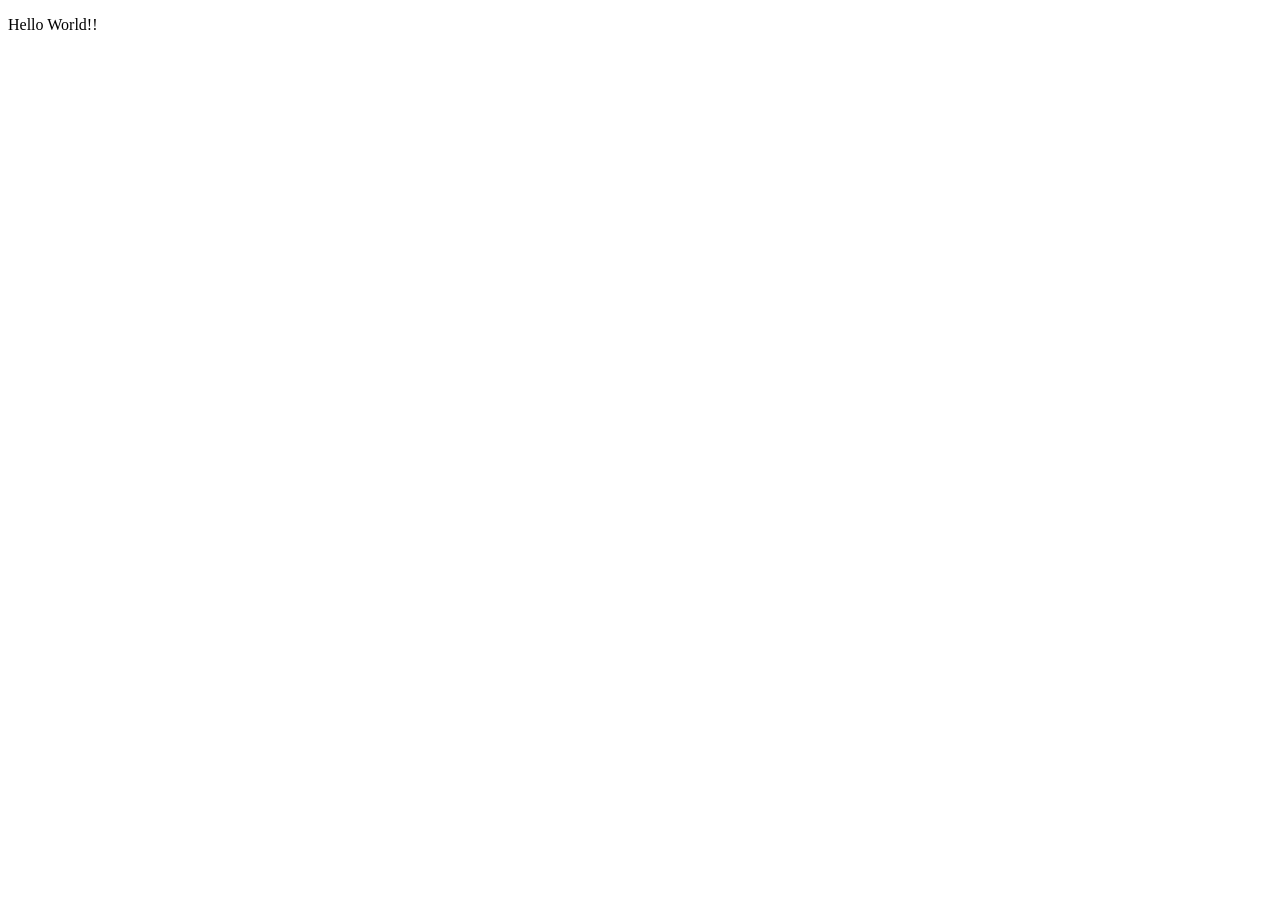
==== index.html @ f9b161a7 "Create index.html 테스트" ====
<!DOCTYPE html>
<html lang="ko">
<head>
    <meta charset="UTF-8">
    <meta name="viewport" content="width=device-width, initial-scale=1.0">
    <title>Hello World</title>
</head>
<body>
    <P>Hello World!!</P>
</body>
</html>
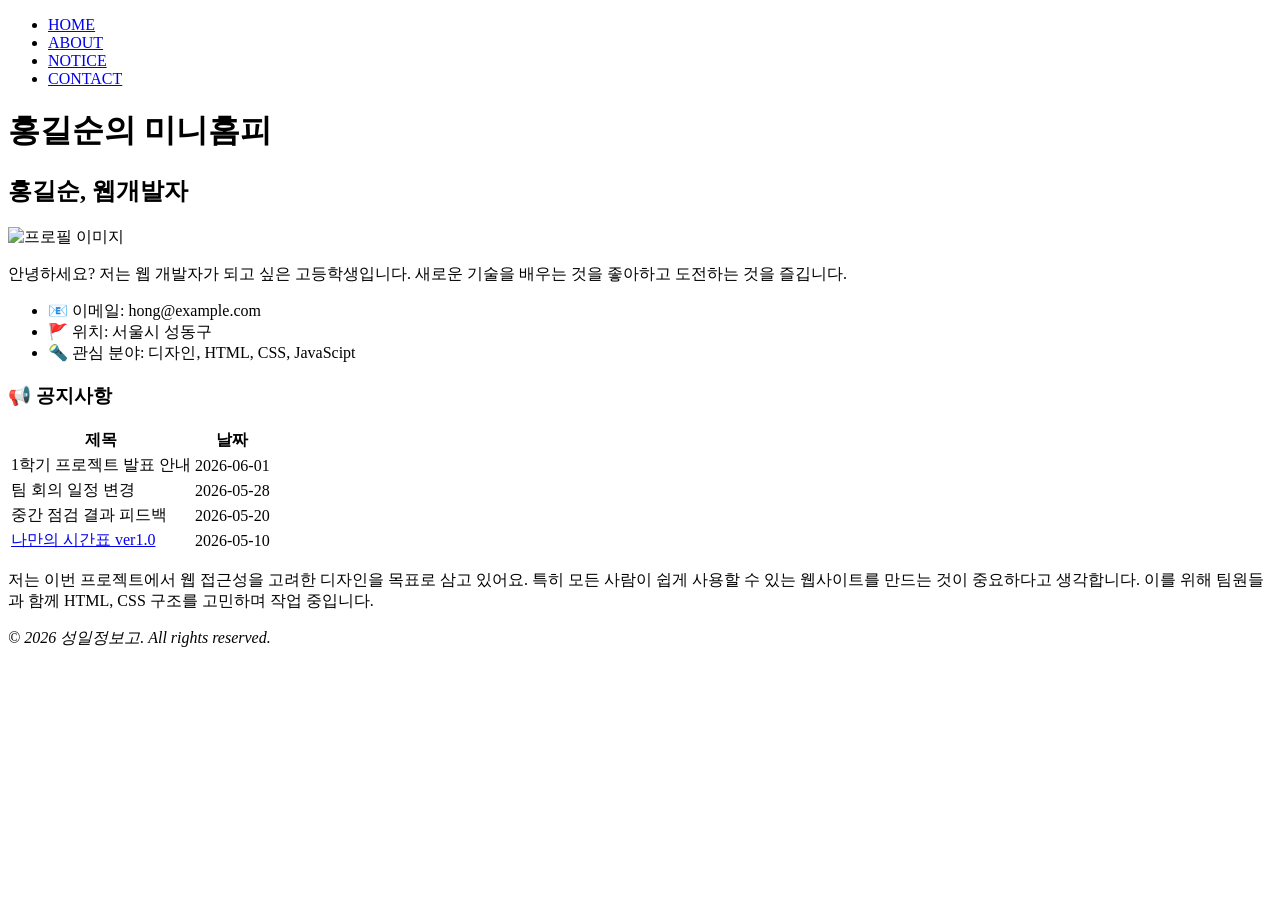
==== commit dc256a93: "Update index.html 나만의 미니홈피로 코드 대체" ====
--- a/index.html
+++ b/index.html
@@ -3,9 +3,79 @@
 <head>
     <meta charset="UTF-8">
     <meta name="viewport" content="width=device-width, initial-scale=1.0">
-    <title>Hello World</title>
+    <title>홍길순의 미니홈피</title>
+    <link rel="stylesheet" href="style.css">
 </head>
 <body>
-    <P>Hello World!!</P>
+    <!-- 고정 메뉴 -->
+     <header id="header">
+        <ul>
+            <li><a href="#">HOME</a></li>
+            <li><a href="#">ABOUT</a></li>
+            <li><a href="#">NOTICE</a></li>
+            <li><a href="#">CONTACT</a></li>
+        </ul>
+     </header>
+
+     <!-- 메인 영역 -->
+      <div id="container">
+        <!-- 프로필 -->
+         <div class="profile">
+            <h1>홍길순의 미니홈피</h1>
+            <h2>홍길순, 웹개발자</h2>
+            <img src="images/profile.png" alt="프로필 이미지">
+            <p>
+                안녕하세요? 저는 웹 개발자가 되고 싶은 고등학생입니다.
+                새로운 기술을 배우는 것을 좋아하고 도전하는 것을 즐깁니다.
+            </p>
+            <ul>
+                <li>📧 이메일: hong@example.com</li>
+                <li>🚩 위치: 서울시 성동구</li>
+                <li>🔦 관심 분야: 디자인, HTML, CSS, JavaScipt</li>
+            </ul>
+         </div>
+
+        <!-- 공지사항 + 본문 -->
+         <div class="notice">
+            <div class="table-box">
+                <h3>📢 공지사항</h3>
+                <table>
+                    <tr>
+                        <th>제목</th>
+                        <th>날짜</th>
+                    </tr>
+                    <tr>
+                        <td>1학기 프로젝트 발표 안내</td>
+                        <td>2026-06-01</td>
+                    </tr>
+                    <tr>
+                        <td>팀 회의 일정 변경</td>
+                        <td>2026-05-28</td>
+                    </tr>
+                    <tr>
+                        <td>중간 점검 결과 피드백</td>
+                        <td>2026-05-20</td>
+                    </tr>
+                    <tr>
+                        <td><a href="timetable.html">나만의 시간표 ver1.0</a></td>
+                        <td>2026-05-10</td>
+                    </tr>
+                </table>
+            </div>
+
+            <div class="content">
+                <p>
+                    저는 이번 프로젝트에서 웹 접근성을 고려한 디자인을 목표로
+                    삼고 있어요. 특히 <span>모든 사람이 쉽게 사용할 수 있는
+                    웹사이트</span>를 만드는 것이 중요하다고 생각합니다.
+                    이를 위해 팀원들과 함께 HTML, CSS 구조를 고민하며 작업 중입니다.
+                </p>
+            </div>
+         </div>
+      </div>
+
+      <footer id="footer">
+        <address>&copy; 2026 성일정보고. All rights reserved.</address>
+      </footer>
 </body>
 </html>
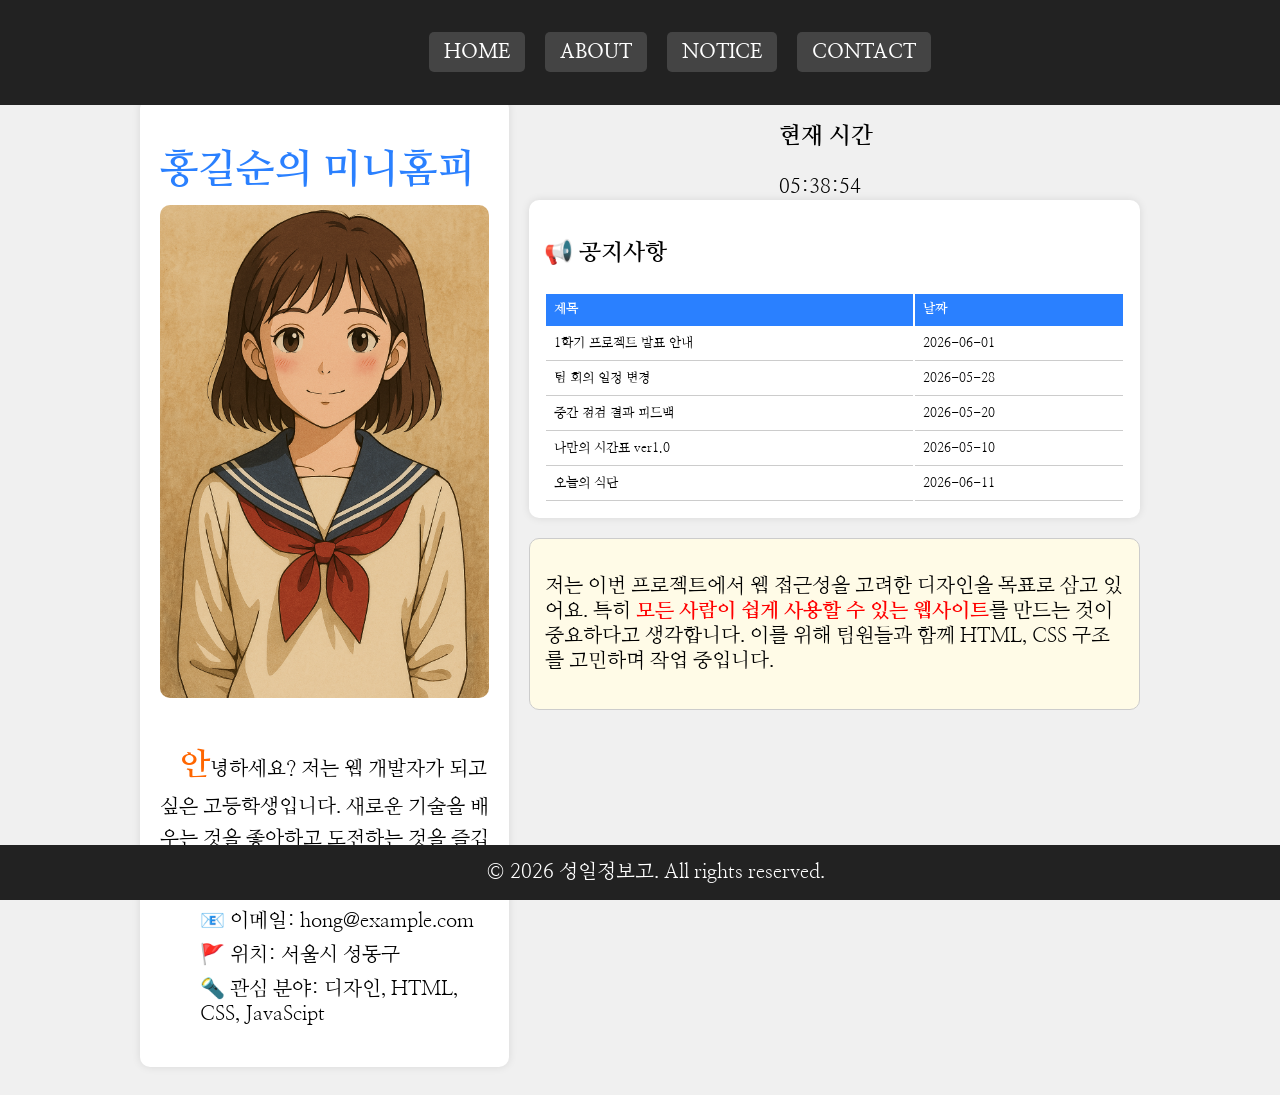
==== commit c743b06c: "Add files via upload" ====
--- a/index.html
+++ b/index.html
@@ -1,81 +1,110 @@
-<!DOCTYPE html>
-<html lang="ko">
-<head>
-    <meta charset="UTF-8">
-    <meta name="viewport" content="width=device-width, initial-scale=1.0">
-    <title>홍길순의 미니홈피</title>
-    <link rel="stylesheet" href="style.css">
-</head>
-<body>
-    <!-- 고정 메뉴 -->
-     <header id="header">
-        <ul>
-            <li><a href="#">HOME</a></li>
-            <li><a href="#">ABOUT</a></li>
-            <li><a href="#">NOTICE</a></li>
-            <li><a href="#">CONTACT</a></li>
-        </ul>
-     </header>
-
-     <!-- 메인 영역 -->
-      <div id="container">
-        <!-- 프로필 -->
-         <div class="profile">
-            <h1>홍길순의 미니홈피</h1>
-            <h2>홍길순, 웹개발자</h2>
-            <img src="images/profile.png" alt="프로필 이미지">
-            <p>
-                안녕하세요? 저는 웹 개발자가 되고 싶은 고등학생입니다.
-                새로운 기술을 배우는 것을 좋아하고 도전하는 것을 즐깁니다.
-            </p>
-            <ul>
-                <li>📧 이메일: hong@example.com</li>
-                <li>🚩 위치: 서울시 성동구</li>
-                <li>🔦 관심 분야: 디자인, HTML, CSS, JavaScipt</li>
-            </ul>
-         </div>
-
-        <!-- 공지사항 + 본문 -->
-         <div class="notice">
-            <div class="table-box">
-                <h3>📢 공지사항</h3>
-                <table>
-                    <tr>
-                        <th>제목</th>
-                        <th>날짜</th>
-                    </tr>
-                    <tr>
-                        <td>1학기 프로젝트 발표 안내</td>
-                        <td>2026-06-01</td>
-                    </tr>
-                    <tr>
-                        <td>팀 회의 일정 변경</td>
-                        <td>2026-05-28</td>
-                    </tr>
-                    <tr>
-                        <td>중간 점검 결과 피드백</td>
-                        <td>2026-05-20</td>
-                    </tr>
-                    <tr>
-                        <td><a href="timetable.html">나만의 시간표 ver1.0</a></td>
-                        <td>2026-05-10</td>
-                    </tr>
-                </table>
-            </div>
-
-            <div class="content">
-                <p>
-                    저는 이번 프로젝트에서 웹 접근성을 고려한 디자인을 목표로
-                    삼고 있어요. 특히 <span>모든 사람이 쉽게 사용할 수 있는
-                    웹사이트</span>를 만드는 것이 중요하다고 생각합니다.
-                    이를 위해 팀원들과 함께 HTML, CSS 구조를 고민하며 작업 중입니다.
-                </p>
-            </div>
-         </div>
-      </div>
-
-      <footer id="footer">
-        <address>&copy; 2026 성일정보고. All rights reserved.</address>
-      </footer>
-</body>
-</html>
+<!DOCTYPE html>
+<html lang="ko">
+<head>
+    <meta charset="UTF-8">
+    <meta name="viewport" content="width=device-width, initial-scale=1.0">
+    <title>홍길순의 미니홈피</title>
+    <link rel="stylesheet" href="style.css">
+</head>
+<body>
+    <!-- 고정 메뉴 -->
+    <header id="header">
+        <ul>
+            <li><a href="#">HOME</a></li>
+            <li><a href="#">ABOUT</a></li>
+            <li><a href="#">NOTICE</a></li>
+            <li><a href="#">CONTACT</a></li>
+        </ul>
+    </header>
+
+    <!-- 메인 영역 -->
+    <div id="container">
+        <!-- 프로필 -->
+        <div class="profile">
+            <h1>홍길순의 미니홈피</h1>
+            <h2>홍길순, 웹개발자</h2>
+            <img src="images/profile.png" alt="프로필 이미지">
+            <p>
+                안녕하세요? 저는 웹 개발자가 되고 싶은 고등학생입니다.
+                새로운 기술을 배우는 것을 좋아하고 도전하는 것을 즐깁니다.
+            </p>
+            <ul>
+                <li>📧 이메일: hong@example.com</li>
+                <li>🚩 위치: 서울시 성동구</li>
+                <li>🔦 관심 분야: 디자인, HTML, CSS, JavaScipt</li>
+            </ul>
+        </div>
+
+        <!-- 공지사항 + 본문 -->
+        <div class="notice">
+            <div class="clock-container">
+                        <h3 class="clock-title">현재 시간</h3>
+                        <div id="digital-clock">00:00:00</div>
+                    </div>
+                    <script>
+                    // 여기는 시간 코드
+                const updateClock = () => {
+                const now = new Date();
+
+                let hours = now.getHours();
+                let minutes = now.getMinutes();
+                let secondes = now.getSeconds();
+
+                if (hours < 10) hours = '0' + hours;
+                if (minutes < 10) minutes = '0' + minutes;
+                if (secondes < 10) secondes = '0' + secondes;
+
+                document.querySelector('#digital-clock').textContent = `${hours}:${minutes}:${secondes}`;
+                }
+
+                // 시계 무한 반복 타이머 등록
+                setInterval(updateClock, 1000);
+                updateClock();
+                </script>
+            <div class="table-box">
+                <h3 style="display: in;">📢 공지사항</h3>
+                <table>
+                    <tr>
+                        <th>제목</th>
+                        <th>날짜</th>
+                    </tr>
+                    <tr>
+                        <td>1학기 프로젝트 발표 안내</td>
+                        <td>2026-06-01</td>
+                    </tr>
+                    <tr>
+                        <td>팀 회의 일정 변경</td>
+                        <td>2026-05-28</td>
+                    </tr>
+                    <tr>
+                        <td>중간 점검 결과 피드백</td>
+                        <td>2026-05-20</td>
+                    </tr>
+                    <tr>
+                        <td><a href="timetable.html">나만의 시간표 ver1.0</a></td>
+                        <td>2026-05-10</td>
+                    </tr>
+                    <tr>
+                        <td><a href="food.html">오늘의 식단</a></td>
+                        <td>2026-06-11</td>
+                    </tr>
+                    
+                </table>
+            </div>
+
+            <div class="content">
+                <p>
+                    저는 이번 프로젝트에서 웹 접근성을 고려한 디자인을 목표로
+                    삼고 있어요. 특히 <span>모든 사람이 쉽게 사용할 수 있는
+                    웹사이트</span>를 만드는 것이 중요하다고 생각합니다.
+                    이를 위해 팀원들과 함께 HTML, CSS 구조를 고민하며 작업 중입니다.
+                </p>
+            </div>
+        </div>
+    </div>
+
+    <footer id="footer">
+        <address>&copy; 2026 성일정보고. All rights reserved.</address>
+    </footer>
+</body>
+</html>
--- a/style.css
+++ b/style.css
@@ -0,0 +1,140 @@
+@import url('https://fonts.googleapis.com/css2?family=Nanum+Myeongjo&display=swap');
+ul, li { list-style: none; }
+a { text-decoration: none; color: #000; }
+
+body {
+    font-family: "Nanum Myeongjo", serif;
+    font-size: 20px;
+    background-color: #f0f0f0;
+    padding-top: 70px;
+}
+
+#header {
+    position: fixed;
+    top: 0;
+    left: 0;
+    width: 100%;
+    background-color: #222;
+    padding: 20px;
+    z-index: 999;
+}
+#header ul {
+    display: flex;
+    justify-content: center;
+    gap: 20px;
+}
+#header li a {
+    padding: 10px 15px;
+    background-color: #444;
+    border-radius: 5px;
+    color: #fff;
+    font-weight: bold;
+    transition: all 0.6s;
+}
+#header li a:hover {
+    background-color: #2a80ff;
+}
+
+/* 메인구조 */
+#container {
+    display: flex;
+    max-width: 1000px;
+    margin: 0 auto;
+    padding: 20px;
+    gap: 20px;
+}
+
+/* 왼쪽 프로필 */
+.profile {
+    width: 35%;
+    background-color: #fff;
+    padding: 20px;
+    border-radius: 10px;
+    box-shadow: 0 0 8px rgba(0, 0, 0, 0.1);
+}
+.profile h1 {
+    color: #2a80ff;
+    margin-bottom: 10px;
+}
+.profile h2 {
+    font-size: 0;
+    position: absolute;
+    left: -9999px;
+}
+.profile img {
+    width: 100%;
+    border-radius: 10px;
+    margin-bottom: 15px;
+}
+.profile p {
+    text-indent: 20px;
+    line-height: 1.6;
+    border-bottom: 1px dashed #ccc;
+    margin-bottom: 10px;
+}
+.profile p::first-letter {
+    font-size: 160%;
+    color: #ff6600;
+    font-weight: bold;
+}
+.profile ul li {
+    margin: 8px 0;
+}
+.notice {
+    width: 65%;
+}
+.clock-container{
+    
+    margin-left : 250px;
+}
+.notice .table-box {
+    background-color: #fff;
+    padding: 15px;
+    border-radius: 10px;
+    box-shadow: 0 0 8px rgba(0, 0, 0, 0.1);
+}
+.notice table {
+    width: 100%;
+    font-size: 13px;
+}
+.notice th {
+    background-color: #2a80ff;
+    color: #fff;
+    padding: 8px;
+    text-align: left;
+}
+.notice td{
+    padding: 8px;
+    border-bottom: 1px solid #ccc;
+}
+.notice tr:hover {
+    background-color: #f0f8ff;
+}
+
+.content {
+    margin-top: 20px;
+    padding: 15px;
+    background-color: #fffbe7;
+    border-radius: 10px;
+    border: 1px solid #ccc;
+    max-height: 150px;
+    overflow: auto;
+}
+.content span {
+    color: red;
+    font-weight: bold;
+}
+
+footer {
+    position: fixed;
+    width: 100%;
+    left: 0;
+    bottom: 0;
+    padding: 15px;
+    background-color: #222;
+    color: #fff;
+    text-align: center;
+}
+address {
+    font-style: normal;
+}
